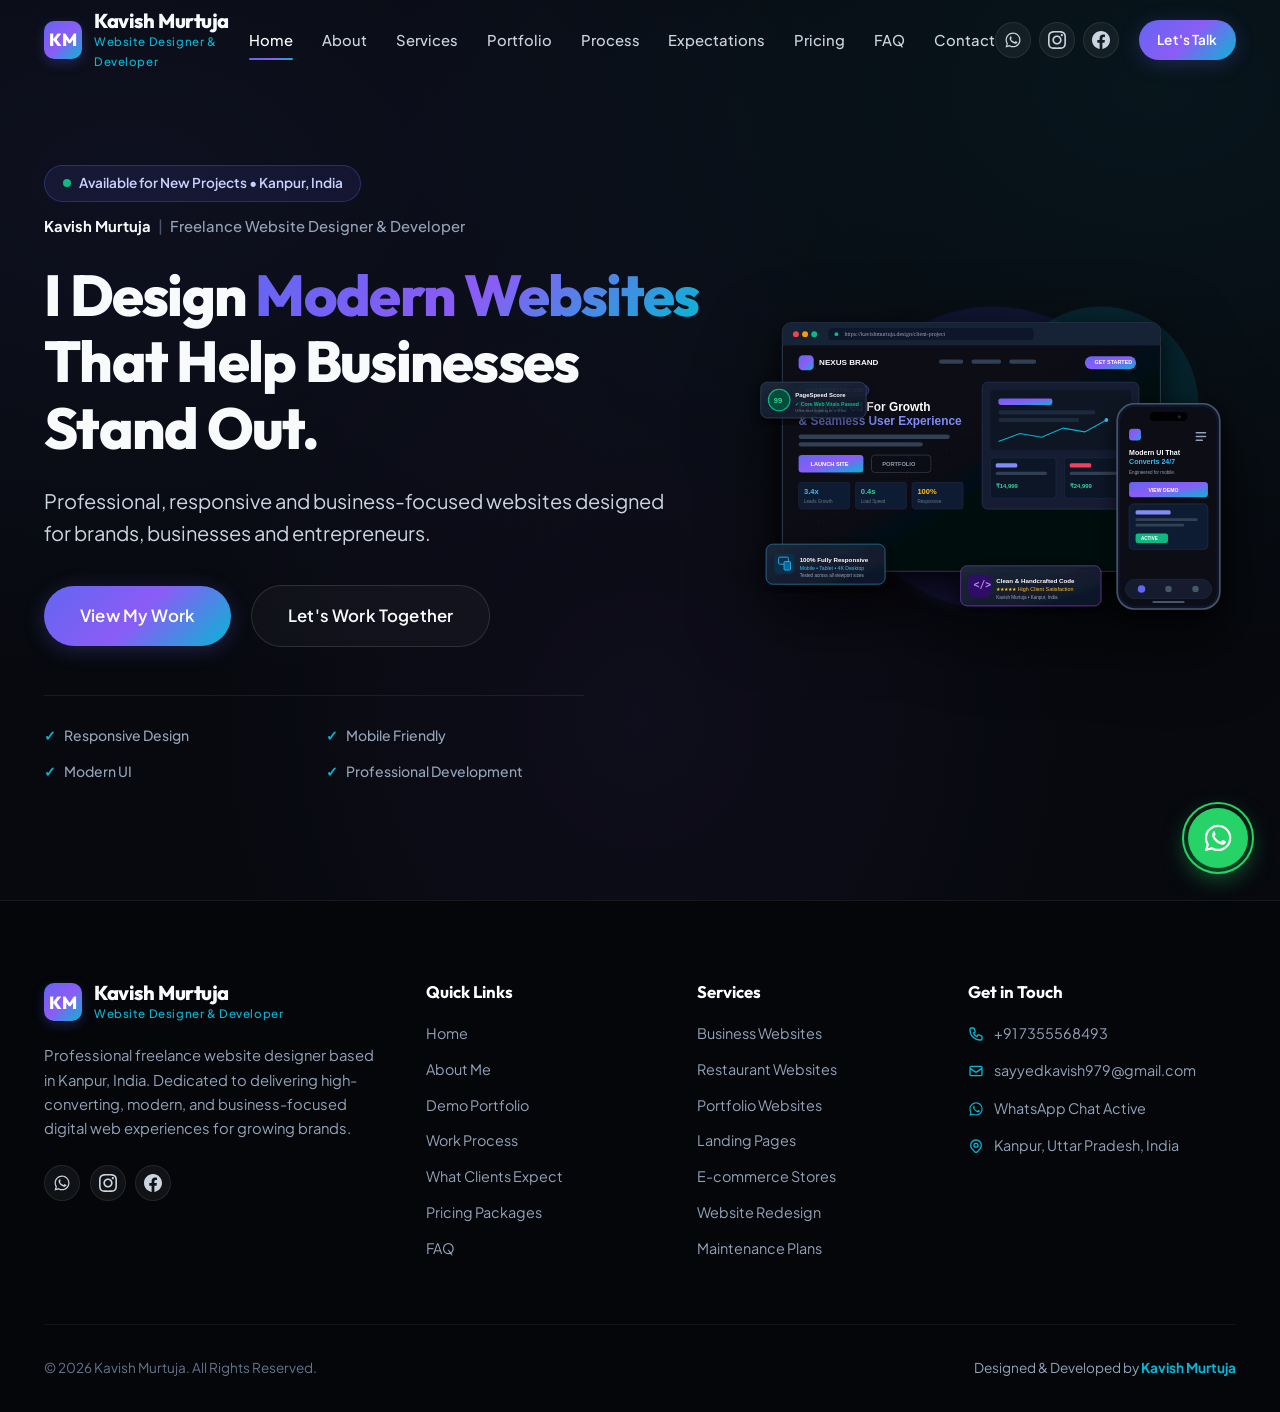
==== about/index.html @ d112d529 "feat: implement professional multi-page navigation routing and refresh-to-home behavior" ====
<!DOCTYPE html>
<html lang="en">
<head>
  <meta charset="UTF-8">
  <meta http-equiv="refresh" content="0; url=../">
  <title>Redirecting to Home...</title>
  <script>
    window.location.replace('../');
  </script>
</head>
<body>
  <p>Redirecting to Home...</p>
</body>
</html>
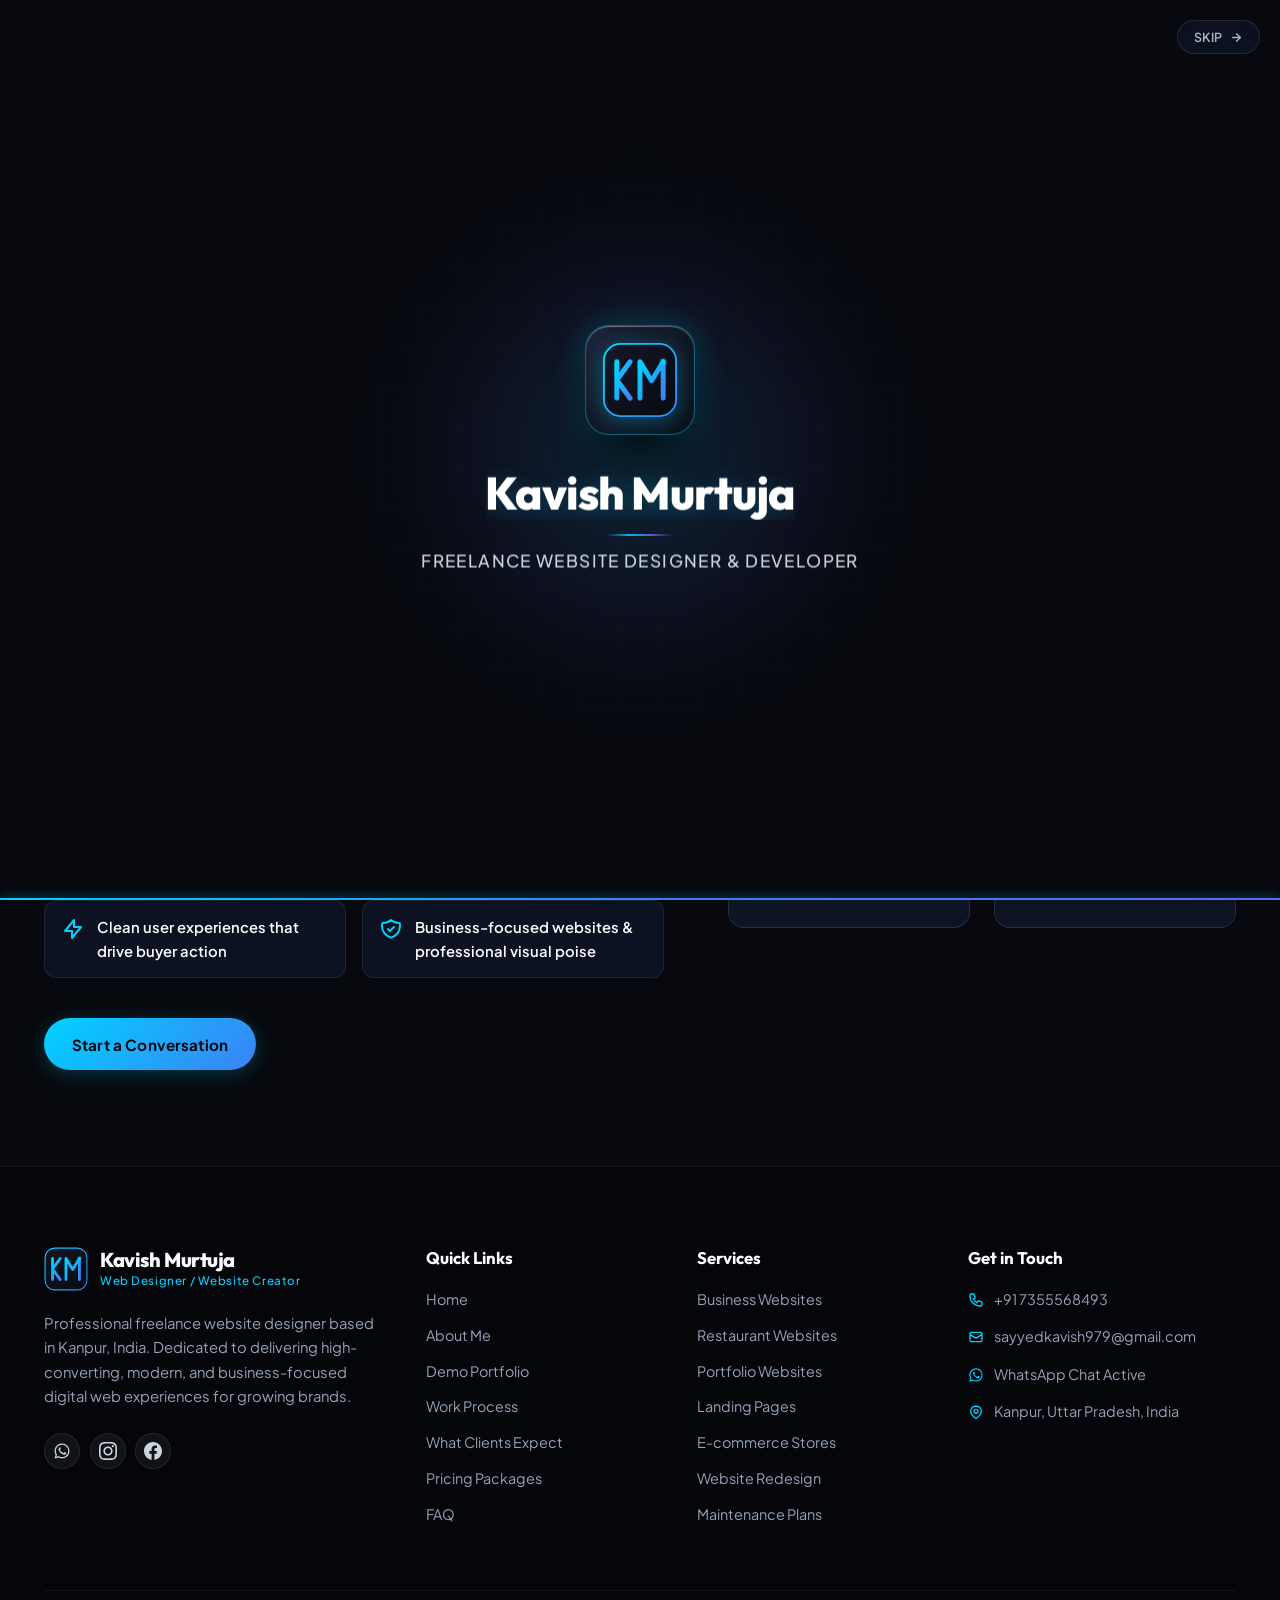
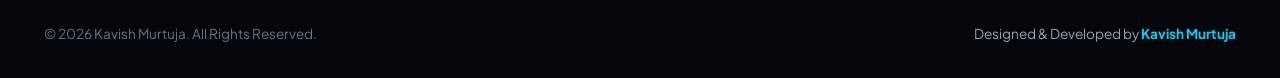
==== commit a664e7d1: "Add responsive 3D portfolio intro" ====
--- a/about/index.html
+++ b/about/index.html
@@ -2,13 +2,15 @@
 <html lang="en">
 <head>
   <meta charset="UTF-8">
-  <meta http-equiv="refresh" content="0; url=../">
-  <title>Redirecting to Home...</title>
+  <meta name="robots" content="noindex, follow">
+  <link rel="canonical" href="https://sayyedkavish979-dotcom.github.io/Kavish-Murtuja-Portfolio/">
+  <meta http-equiv="refresh" content="0; url=../#about">
+  <title>About Kavish Murtuja — Freelance Web Designer &amp; Developer in Kanpur</title>
   <script>
-    window.location.replace('../');
+    window.location.replace('../#about');
   </script>
 </head>
 <body>
-  <p>Redirecting to Home...</p>
+  <p>Redirecting to <a href="../#about">About Kavish Murtuja</a>...</p>
 </body>
 </html>
